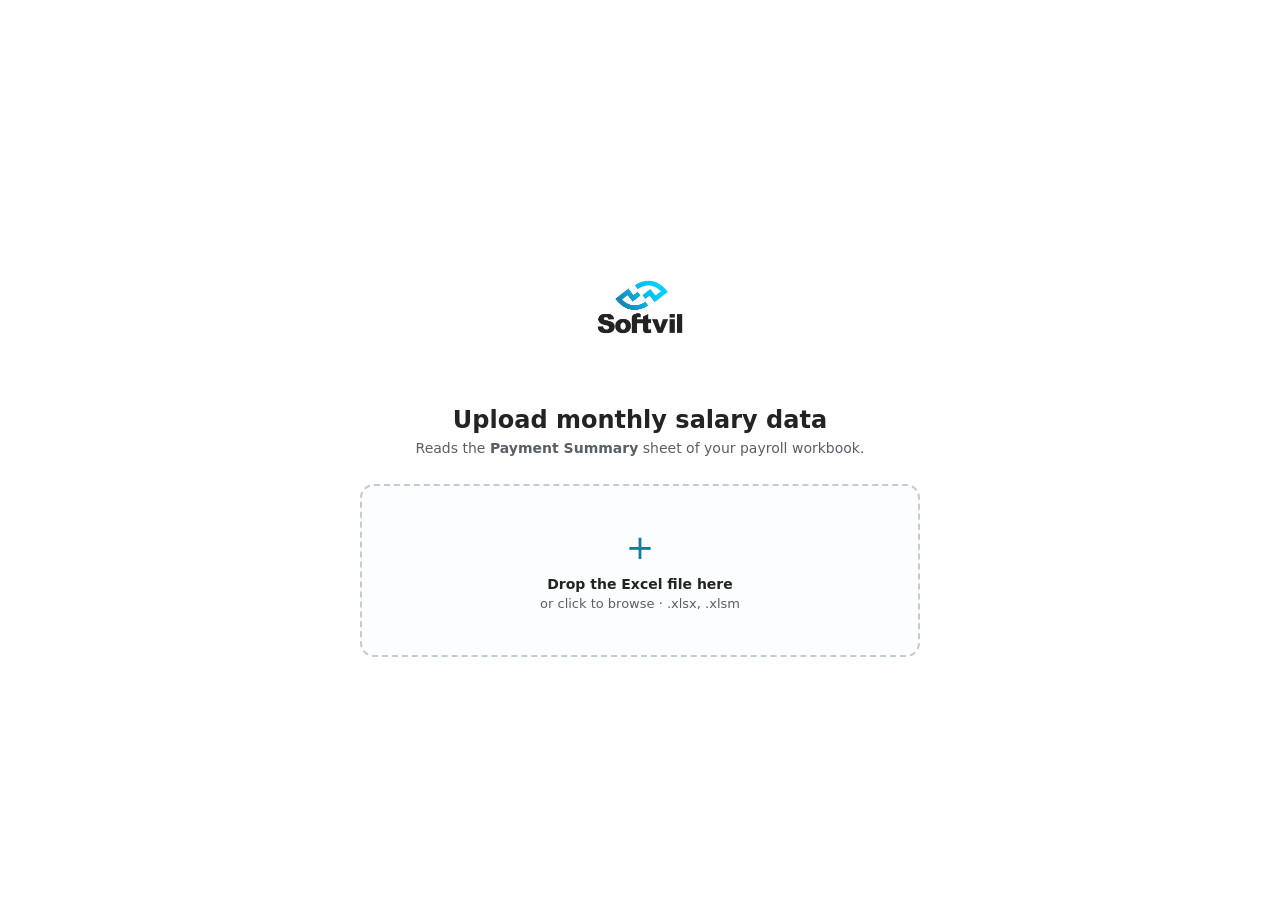
==== web/index.html @ 40290311 "feat: Add three-screen UI in a native window - Upload, employee list with Export All, and review wit" ====
﻿<!DOCTYPE html>
<html lang="en">
<head>
  <meta charset="utf-8">
  <meta name="viewport" content="width=device-width, initial-scale=1">
  <title>Softvil Salary Slips</title>
  <link rel="stylesheet" href="styles.css">
</head>
<body>

<!-- ============ SCREEN 1: upload ============ -->
<section id="screen-upload" class="screen is-active">
  <div class="upload-wrap">
    <img src="logo-sm-01.png" alt="Softvil" class="upload-logo">
    <h1>Upload monthly salary data</h1>
    <p class="sub">Reads the <strong>Payment Summary</strong> sheet of your payroll workbook.</p>

    <div id="dropzone" class="dropzone" tabindex="0" role="button"
         aria-label="Choose or drop an Excel workbook">
      <div class="plus">+</div>
      <div class="dz-title">Drop the Excel file here</div>
      <div class="dz-sub">or click to browse &middot; .xlsx, .xlsm</div>
    </div>

    <p id="upload-error" class="error" hidden></p>
    <p id="upload-busy" class="busy" hidden>Reading workbook&hellip;</p>
  </div>
</section>

<!-- ============ SCREEN 2: employee list ============ -->
<section id="screen-list" class="screen">
  <header class="bar">
    <img src="logo-sm-01.png" alt="" class="bar-logo">
    <div class="bar-meta">
      <div class="bar-title" id="list-file">&nbsp;</div>
      <div class="bar-sub" id="list-sheet">&nbsp;</div>
    </div>
    <button class="btn btn-ghost" id="btn-change">Change file</button>
  </header>

  <main class="list-main">
    <div class="list-head">
      <h2>Employees</h2>
      <span class="count" id="list-count"></span>
    </div>
    <div id="employee-rows" class="rows"></div>
    <p id="list-note" class="note" hidden></p>
  </main>

  <footer class="list-footer">
    <button class="btn btn-ghost" id="btn-open-folder">Open output folder</button>
    <button class="btn btn-primary" id="btn-export-all">Export All</button>
  </footer>
</section>

<!-- ============ SCREEN 3: review ============ -->
<section id="screen-review" class="screen">
  <header class="bar">
    <button class="btn btn-ghost" id="btn-back">&larr; Back</button>
    <div class="bar-meta">
      <div class="bar-title" id="review-name">&nbsp;</div>
      <div class="bar-sub" id="review-period">&nbsp;</div>
    </div>
    <button class="btn btn-ghost" id="btn-print">Print</button>
    <button class="btn btn-primary" id="btn-download">Download PDF</button>
  </header>

  <div class="review-body">
    <aside class="form-pane">
      <div id="review-alerts"></div>
      <form id="slip-form" autocomplete="off"></form>
    </aside>
    <div class="preview-pane">
      <div class="preview-frame">
        <img id="preview-img" alt="Payslip preview">
        <div id="preview-busy" class="preview-busy" hidden>Updating&hellip;</div>
      </div>
    </div>
  </div>
</section>

<div id="toast" class="toast" hidden></div>

<script src="app.js"></script>
</body>
</html>
---- web/styles.css ----
/* Softvil Salary Slips -- app chrome.
   Palette matches the payslip: cyan #00CFFF accent, #232323 ink. */

:root {
  --cyan: #00cfff;
  --cyan-deep: #0b7fa8;
  --ink: #232323;
  --ink-soft: #5a5f66;
  --rule: #e2e8ed;
  --band: #f4f7f9;
  --band-deep: #e8f6fc;
  --danger: #b4342b;
  --warn: #9a6700;
  --radius: 8px;
  --font: "Segoe UI", system-ui, -apple-system, sans-serif;
}

* { box-sizing: border-box; }

html, body {
  margin: 0;
  height: 100%;
  font-family: var(--font);
  color: var(--ink);
  background: #fff;
  font-size: 14px;
}

/* screens ---------------------------------------------------------------- */
.screen { display: none; height: 100vh; flex-direction: column; }
.screen.is-active { display: flex; }

/* buttons ---------------------------------------------------------------- */
.btn {
  font: inherit;
  border: 1px solid transparent;
  border-radius: 6px;
  padding: 8px 16px;
  cursor: pointer;
  transition: background .12s, border-color .12s;
  white-space: nowrap;
}
.btn:focus-visible { outline: 2px solid var(--cyan-deep); outline-offset: 2px; }
.btn-primary { background: var(--ink); color: #fff; }
.btn-primary:hover:not(:disabled) { background: #000; }
.btn-ghost { background: #fff; border-color: var(--rule); color: var(--ink); }
.btn-ghost:hover:not(:disabled) { background: var(--band); }
.btn-small { padding: 5px 12px; font-size: 13px; }
.btn:disabled { opacity: .45; cursor: not-allowed; }

/* ============ screen 1: upload ============ */
.upload-wrap {
  margin: auto;
  width: min(560px, 90vw);
  text-align: center;
  padding: 32px 0;
}
.upload-logo { width: 132px; height: auto; margin-bottom: 28px; }
.upload-wrap h1 { font-size: 24px; font-weight: 600; margin: 0 0 6px; }
.upload-wrap .sub { color: var(--ink-soft); margin: 0 0 28px; }

.dropzone {
  border: 2px dashed #c3ccd4;
  border-radius: 14px;
  padding: 44px 24px;
  cursor: pointer;
  background: #fcfdfe;
  transition: border-color .15s, background .15s;
}
.dropzone:hover, .dropzone:focus-visible {
  border-color: var(--cyan); background: var(--band-deep); outline: none;
}
.dropzone.is-over { border-color: var(--cyan); background: var(--band-deep); }
.dropzone .plus {
  font-size: 34px; line-height: 1; color: var(--cyan-deep); margin-bottom: 12px;
}
.dz-title { font-weight: 600; margin-bottom: 4px; }
.dz-sub { color: var(--ink-soft); font-size: 13px; }

.error {
  color: var(--danger); background: #fdf3f2; border: 1px solid #f3d3d0;
  border-radius: var(--radius); padding: 12px 14px; margin-top: 20px;
  text-align: left; white-space: pre-wrap;
}
.busy { color: var(--ink-soft); margin-top: 18px; }

/* ============ shared top bar ============ */
.bar {
  display: flex; align-items: center; gap: 14px;
  padding: 12px 20px; border-bottom: 1px solid var(--rule); flex: 0 0 auto;
}
.bar-logo { width: 74px; height: auto; }
.bar-meta { flex: 1; min-width: 0; }
.bar-title {
  font-weight: 600; overflow: hidden; text-overflow: ellipsis; white-space: nowrap;
}
.bar-sub { color: var(--ink-soft); font-size: 12px; }

/* ============ screen 2: list ============ */
.list-main { flex: 1; overflow-y: auto; padding: 22px 24px; }
.list-head { display: flex; align-items: baseline; gap: 10px; margin-bottom: 14px; }
.list-head h2 { font-size: 17px; margin: 0; }
.count { color: var(--ink-soft); font-size: 13px; }

.rows { border: 1px solid var(--rule); border-radius: var(--radius); overflow: hidden; }
.row {
  display: flex; align-items: center; gap: 14px;
  padding: 12px 16px; border-bottom: 1px solid var(--rule); background: #fff;
}
.row:last-child { border-bottom: none; }
.row:nth-child(even) { background: var(--band); }
.row-no {
  width: 26px; color: var(--ink-soft); font-variant-numeric: tabular-nums;
  font-size: 13px;
}
.row-main { flex: 1; min-width: 0; }
.row-name { font-weight: 600; }
.row-name.is-missing { color: var(--ink-soft); font-weight: 400; font-style: italic; }
.row-sub { font-size: 12px; color: var(--ink-soft); margin-top: 2px; }
.row-net {
  font-variant-numeric: tabular-nums; font-weight: 600; text-align: right;
  min-width: 110px;
}
.badge {
  display: inline-block; font-size: 11px; padding: 2px 7px; border-radius: 10px;
  margin-left: 6px;
}
.badge-missing { background: #fdf3f2; color: var(--danger); }
.badge-warn { background: #fdf7e6; color: var(--warn); }

.note {
  margin-top: 16px; padding: 12px 14px; border-radius: var(--radius);
  background: var(--band); color: var(--ink-soft); font-size: 13px;
  white-space: pre-wrap;
}
.list-footer {
  display: flex; justify-content: space-between; gap: 12px;
  padding: 14px 24px; border-top: 1px solid var(--rule); flex: 0 0 auto;
}

/* ============ screen 3: review ============ */
.review-body { flex: 1; display: flex; min-height: 0; }
.form-pane {
  width: 396px; flex: 0 0 auto; overflow-y: auto;
  padding: 18px 20px; border-right: 1px solid var(--rule);
}
.preview-pane {
  flex: 1; overflow: auto; background: #eef1f4; padding: 22px;
  display: flex; justify-content: center; align-items: flex-start;
}
.preview-frame { position: relative; }
#preview-img {
  display: block; width: 620px; max-width: 100%; height: auto;
  box-shadow: 0 2px 14px rgba(0,0,0,.16); background: #fff;
}
.preview-busy {
  position: absolute; top: 10px; right: 10px;
  background: rgba(35,35,35,.82); color: #fff;
  padding: 5px 11px; border-radius: 20px; font-size: 12px;
}

fieldset { border: none; margin: 0 0 18px; padding: 0; }
legend {
  font-size: 11px; font-weight: 700; letter-spacing: .06em;
  text-transform: uppercase; color: var(--ink-soft);
  padding: 0 0 8px; border-bottom: 2px solid var(--cyan); width: 100%;
  margin-bottom: 10px;
}
.field { display: flex; align-items: center; gap: 10px; margin-bottom: 7px; }
.field label { flex: 0 0 148px; font-size: 13px; color: var(--ink-soft); }
.field input {
  flex: 1; min-width: 0; font: inherit; padding: 6px 9px;
  border: 1px solid var(--rule); border-radius: 5px; background: #fff;
}
.field input:focus {
  outline: none; border-color: var(--cyan); box-shadow: 0 0 0 3px var(--band-deep);
}
.field.is-money input { text-align: right; font-variant-numeric: tabular-nums; }
.field.is-required input:placeholder-shown { border-color: #f0c9c5; }

.alert {
  border-radius: var(--radius); padding: 10px 12px; margin-bottom: 14px;
  font-size: 13px; line-height: 1.45;
}
.alert-missing { background: #fdf3f2; color: var(--danger); }
.alert-warn { background: #fdf7e6; color: var(--warn); }
.alert strong { display: block; margin-bottom: 3px; }

/* toast ------------------------------------------------------------------ */
.toast {
  position: fixed; left: 50%; bottom: 26px; transform: translateX(-50%);
  background: var(--ink); color: #fff; padding: 11px 18px; border-radius: 22px;
  font-size: 13px; max-width: 78vw; box-shadow: 0 4px 18px rgba(0,0,0,.24);
  z-index: 50; white-space: pre-wrap; text-align: center;
}
.toast.is-error { background: var(--danger); }
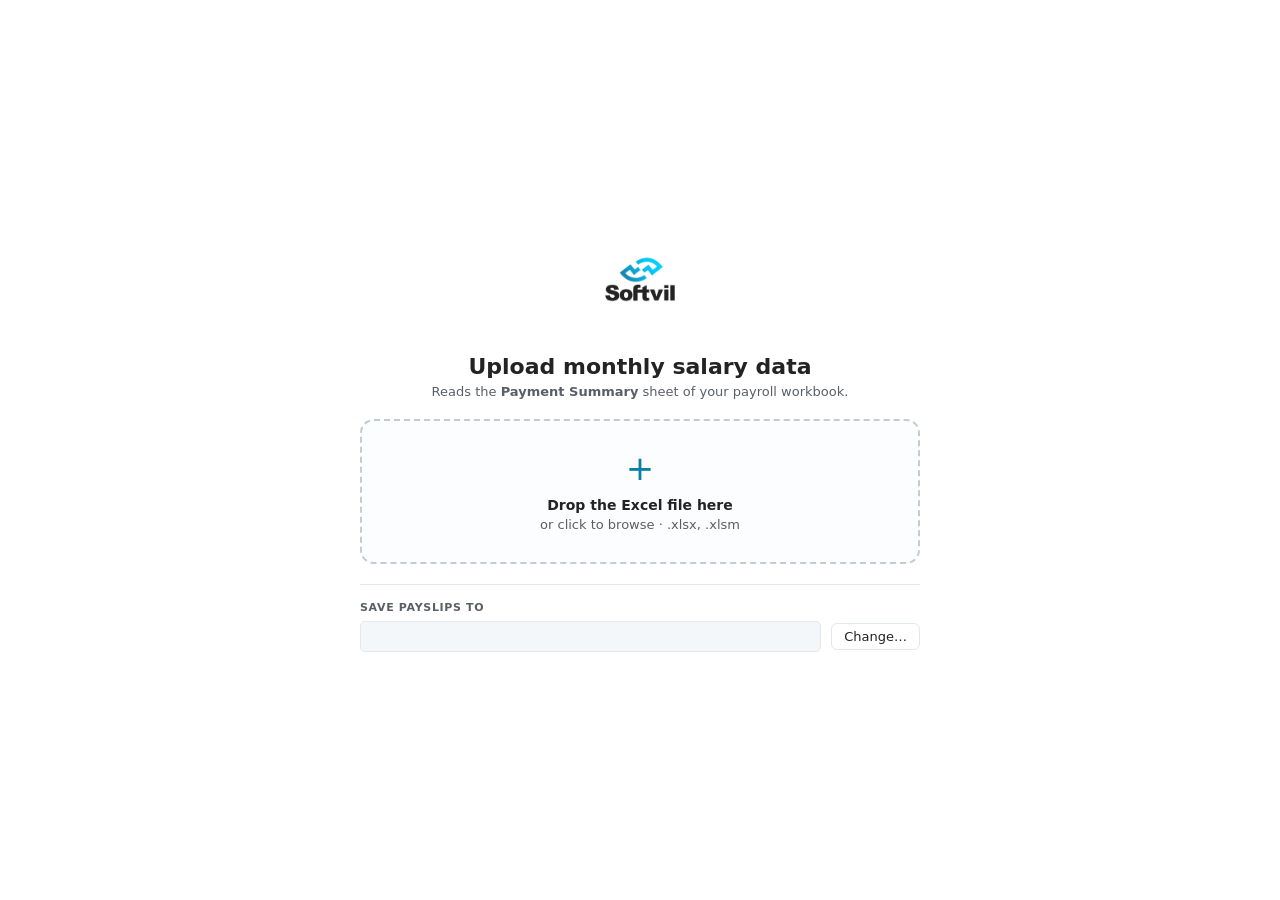
==== commit c48f6277: "feat: Let the user choose where payslips are saved The Download button wrote silently to a fixed fol" ====
--- a/web/index.html
+++ b/web/index.html
@@ -24,6 +24,15 @@
 
     <p id="upload-error" class="error" hidden></p>
     <p id="upload-busy" class="busy" hidden>Reading workbook&hellip;</p>
+
+    <div class="output-setting">
+      <div class="os-label">Save payslips to</div>
+      <div class="os-row">
+        <span id="output-folder" class="os-path" title="">&nbsp;</span>
+        <button class="btn btn-ghost btn-small" id="btn-choose-folder">Change&hellip;</button>
+      </div>
+      <div id="output-hint" class="os-hint"></div>
+    </div>
   </div>
 </section>
 
--- a/web/styles.css
+++ b/web/styles.css
@@ -49,20 +49,25 @@
 .btn:disabled { opacity: .45; cursor: not-allowed; }
 
 /* ============ screen 1: upload ============ */
+/* The upload screen scrolls if the window is short: the output-folder block
+   below the dropzone otherwise falls below the fold on an 860px window, and a
+   setting the user cannot see is a setting they will not use. */
+#screen-upload { overflow-y: auto; }
+
 .upload-wrap {
   margin: auto;
   width: min(560px, 90vw);
   text-align: center;
-  padding: 32px 0;
-}
-.upload-logo { width: 132px; height: auto; margin-bottom: 28px; }
-.upload-wrap h1 { font-size: 24px; font-weight: 600; margin: 0 0 6px; }
-.upload-wrap .sub { color: var(--ink-soft); margin: 0 0 28px; }
+  padding: 24px 0;
+}
+.upload-logo { width: 108px; height: auto; margin-bottom: 16px; }
+.upload-wrap h1 { font-size: 22px; font-weight: 600; margin: 0 0 5px; }
+.upload-wrap .sub { color: var(--ink-soft); margin: 0 0 20px; font-size: 13px; }
 
 .dropzone {
   border: 2px dashed #c3ccd4;
   border-radius: 14px;
-  padding: 44px 24px;
+  padding: 30px 24px;
   cursor: pointer;
   background: #fcfdfe;
   transition: border-color .15s, background .15s;
@@ -76,6 +81,25 @@
 }
 .dz-title { font-weight: 600; margin-bottom: 4px; }
 .dz-sub { color: var(--ink-soft); font-size: 13px; }
+
+/* output folder setting, below the dropzone */
+.output-setting {
+  margin-top: 20px; padding-top: 16px; border-top: 1px solid var(--rule);
+  text-align: left;
+}
+.os-label {
+  font-size: 11px; font-weight: 700; letter-spacing: .06em;
+  text-transform: uppercase; color: var(--ink-soft); margin-bottom: 7px;
+}
+.os-row { display: flex; align-items: center; gap: 10px; }
+.os-path {
+  flex: 1; min-width: 0; font-size: 13px;
+  padding: 7px 10px; border: 1px solid var(--rule); border-radius: 5px;
+  background: var(--band); color: var(--ink);
+  overflow: hidden; text-overflow: ellipsis; white-space: nowrap;
+  direction: rtl; text-align: left;   /* keep the folder name visible when long */
+}
+.os-hint { font-size: 12px; color: var(--ink-soft); margin-top: 6px; min-height: 15px; }
 
 .error {
   color: var(--danger); background: #fdf3f2; border: 1px solid #f3d3d0;
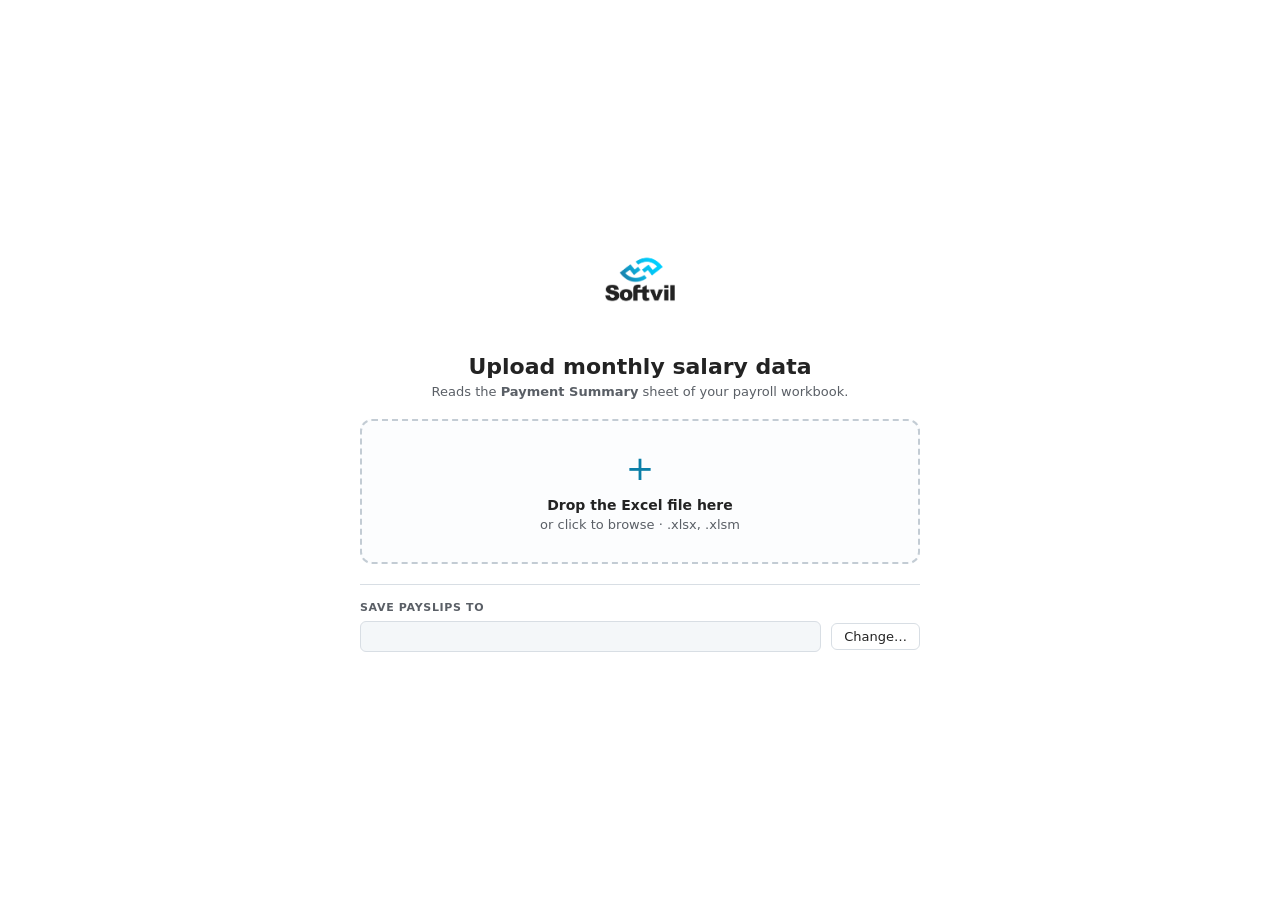
==== commit f98344db: "refactor: Unify the design system across the payslip and the app - Collapse 13 PDF type sizes to 6 n" ====
--- a/web/index.html
+++ b/web/index.html
@@ -4,6 +4,9 @@
   <meta charset="utf-8">
   <meta name="viewport" content="width=device-width, initial-scale=1">
   <title>Softvil Salary Slips</title>
+  <!-- tokens.css is generated from salary_app/pdf/theme.py; it must load
+       first so styles.css can resolve every var() against it. -->
+  <link rel="stylesheet" href="tokens.css">
   <link rel="stylesheet" href="styles.css">
 </head>
 <body>
--- a/web/tokens.css
+++ b/web/tokens.css
@@ -0,0 +1,37 @@
+/* GENERATED FILE -- DO NOT EDIT.
+ *
+ * Written by tools/make_tokens.py from the palette in
+ * salary_app/pdf/theme.py, which is the single source of truth for colour
+ * across the app chrome and the payslip PDF.
+ *
+ * To change a colour, edit theme.PALETTE and re-run:
+ *     .venv\Scripts\python.exe tools\make_tokens.py
+ */
+
+:root {
+  /* palette -- from salary_app/pdf/theme.py */
+  --brand-cyan:     #00CFFF;
+  --brand-deep:     #0B7FA8;
+  --ink:            #232323;
+  --ink-soft:       #5A5F66;
+  --rule:           #D8DEE4;
+  --band:           #F4F7F9;
+  --band-deep:      #E8F6FC;
+  --surface:        #FCFDFE;
+  --surface-sunken: #EEF1F4;
+  --border-soft:    #C3CCD4;
+  --danger:         #B4342B;
+  --danger-bg:      #FDF3F2;
+  --danger-border:  #F3D3D0;
+  --warn:           #9A6700;
+  --warn-bg:        #FDF7E6;
+
+  /* radii */
+  --radius-control:   6px;
+  --radius-container: 8px;
+  --radius-large:     12px;
+  --radius-pill:      999px;
+
+  --font: "Segoe UI", system-ui, -apple-system, sans-serif;
+  --scrim: rgba(35, 35, 35, .82);
+}
--- a/web/styles.css
+++ b/web/styles.css
@@ -1,18 +1,20 @@
 /* Softvil Salary Slips -- app chrome.
-   Palette matches the payslip: cyan #00CFFF accent, #232323 ink. */
+ *
+ * Colours, radii and the font stack come from web/tokens.css, which is
+ * GENERATED from the palette in salary_app/pdf/theme.py -- the same source the
+ * payslip renders from. Do not add a colour or a radius here; add it to
+ * theme.PALETTE and re-run tools/make_tokens.py, or the two surfaces drift
+ * (they already had: --rule was #E2E8ED here and #D8DEE4 in the PDF).
+ *
+ * Brand cyan is 1.85:1 on white and is never used for text on either surface
+ * -- only rules, borders and accents. tests/test_design_tokens.py asserts it.
+ */
 
 :root {
-  --cyan: #00cfff;
-  --cyan-deep: #0b7fa8;
-  --ink: #232323;
-  --ink-soft: #5a5f66;
-  --rule: #e2e8ed;
-  --band: #f4f7f9;
-  --band-deep: #e8f6fc;
-  --danger: #b4342b;
-  --warn: #9a6700;
-  --radius: 8px;
-  --font: "Segoe UI", system-ui, -apple-system, sans-serif;
+  /* Aliases kept so the older cyan names still read naturally in rules
+     below; both point at the generated tokens. */
+  --cyan: var(--brand-cyan);
+  --cyan-deep: var(--brand-deep);
 }
 
 * { box-sizing: border-box; }
@@ -34,7 +36,7 @@
 .btn {
   font: inherit;
   border: 1px solid transparent;
-  border-radius: 6px;
+  border-radius: var(--radius-control);
   padding: 8px 16px;
   cursor: pointer;
   transition: background .12s, border-color .12s;
@@ -65,11 +67,11 @@
 .upload-wrap .sub { color: var(--ink-soft); margin: 0 0 20px; font-size: 13px; }
 
 .dropzone {
-  border: 2px dashed #c3ccd4;
-  border-radius: 14px;
+  border: 2px dashed var(--border-soft);
+  border-radius: var(--radius-large);
   padding: 30px 24px;
   cursor: pointer;
-  background: #fcfdfe;
+  background: var(--surface);
   transition: border-color .15s, background .15s;
 }
 .dropzone:hover, .dropzone:focus-visible {
@@ -94,7 +96,7 @@
 .os-row { display: flex; align-items: center; gap: 10px; }
 .os-path {
   flex: 1; min-width: 0; font-size: 13px;
-  padding: 7px 10px; border: 1px solid var(--rule); border-radius: 5px;
+  padding: 7px 10px; border: 1px solid var(--rule); border-radius: var(--radius-control);
   background: var(--band); color: var(--ink);
   overflow: hidden; text-overflow: ellipsis; white-space: nowrap;
   direction: rtl; text-align: left;   /* keep the folder name visible when long */
@@ -102,8 +104,8 @@
 .os-hint { font-size: 12px; color: var(--ink-soft); margin-top: 6px; min-height: 15px; }
 
 .error {
-  color: var(--danger); background: #fdf3f2; border: 1px solid #f3d3d0;
-  border-radius: var(--radius); padding: 12px 14px; margin-top: 20px;
+  color: var(--danger); background: var(--danger-bg); border: 1px solid var(--danger-border);
+  border-radius: var(--radius-container); padding: 12px 14px; margin-top: 20px;
   text-align: left; white-space: pre-wrap;
 }
 .busy { color: var(--ink-soft); margin-top: 18px; }
@@ -126,7 +128,7 @@
 .list-head h2 { font-size: 17px; margin: 0; }
 .count { color: var(--ink-soft); font-size: 13px; }
 
-.rows { border: 1px solid var(--rule); border-radius: var(--radius); overflow: hidden; }
+.rows { border: 1px solid var(--rule); border-radius: var(--radius-container); overflow: hidden; }
 .row {
   display: flex; align-items: center; gap: 14px;
   padding: 12px 16px; border-bottom: 1px solid var(--rule); background: #fff;
@@ -146,14 +148,14 @@
   min-width: 110px;
 }
 .badge {
-  display: inline-block; font-size: 11px; padding: 2px 7px; border-radius: 10px;
+  display: inline-block; font-size: 11px; padding: 2px 7px; border-radius: var(--radius-pill);
   margin-left: 6px;
 }
-.badge-missing { background: #fdf3f2; color: var(--danger); }
-.badge-warn { background: #fdf7e6; color: var(--warn); }
+.badge-missing { background: var(--danger-bg); color: var(--danger); }
+.badge-warn { background: var(--warn-bg); color: var(--warn); }
 
 .note {
-  margin-top: 16px; padding: 12px 14px; border-radius: var(--radius);
+  margin-top: 16px; padding: 12px 14px; border-radius: var(--radius-container);
   background: var(--band); color: var(--ink-soft); font-size: 13px;
   white-space: pre-wrap;
 }
@@ -169,7 +171,7 @@
   padding: 18px 20px; border-right: 1px solid var(--rule);
 }
 .preview-pane {
-  flex: 1; overflow: auto; background: #eef1f4; padding: 22px;
+  flex: 1; overflow: auto; background: var(--surface-sunken); padding: 22px;
   display: flex; justify-content: center; align-items: flex-start;
 }
 .preview-frame { position: relative; }
@@ -179,8 +181,8 @@
 }
 .preview-busy {
   position: absolute; top: 10px; right: 10px;
-  background: rgba(35,35,35,.82); color: #fff;
-  padding: 5px 11px; border-radius: 20px; font-size: 12px;
+  background: var(--scrim); color: #fff;
+  padding: 5px 11px; border-radius: var(--radius-pill); font-size: 12px;
 }
 
 fieldset { border: none; margin: 0 0 18px; padding: 0; }
@@ -194,26 +196,26 @@
 .field label { flex: 0 0 148px; font-size: 13px; color: var(--ink-soft); }
 .field input {
   flex: 1; min-width: 0; font: inherit; padding: 6px 9px;
-  border: 1px solid var(--rule); border-radius: 5px; background: #fff;
+  border: 1px solid var(--rule); border-radius: var(--radius-control); background: #fff;
 }
 .field input:focus {
   outline: none; border-color: var(--cyan); box-shadow: 0 0 0 3px var(--band-deep);
 }
 .field.is-money input { text-align: right; font-variant-numeric: tabular-nums; }
-.field.is-required input:placeholder-shown { border-color: #f0c9c5; }
+.field.is-required input:placeholder-shown { border-color: var(--danger-border); }
 
 .alert {
-  border-radius: var(--radius); padding: 10px 12px; margin-bottom: 14px;
+  border-radius: var(--radius-container); padding: 10px 12px; margin-bottom: 14px;
   font-size: 13px; line-height: 1.45;
 }
-.alert-missing { background: #fdf3f2; color: var(--danger); }
-.alert-warn { background: #fdf7e6; color: var(--warn); }
+.alert-missing { background: var(--danger-bg); color: var(--danger); }
+.alert-warn { background: var(--warn-bg); color: var(--warn); }
 .alert strong { display: block; margin-bottom: 3px; }
 
 /* toast ------------------------------------------------------------------ */
 .toast {
   position: fixed; left: 50%; bottom: 26px; transform: translateX(-50%);
-  background: var(--ink); color: #fff; padding: 11px 18px; border-radius: 22px;
+  background: var(--ink); color: #fff; padding: 11px 18px; border-radius: var(--radius-pill);
   font-size: 13px; max-width: 78vw; box-shadow: 0 4px 18px rgba(0,0,0,.24);
   z-index: 50; white-space: pre-wrap; text-align: center;
 }
